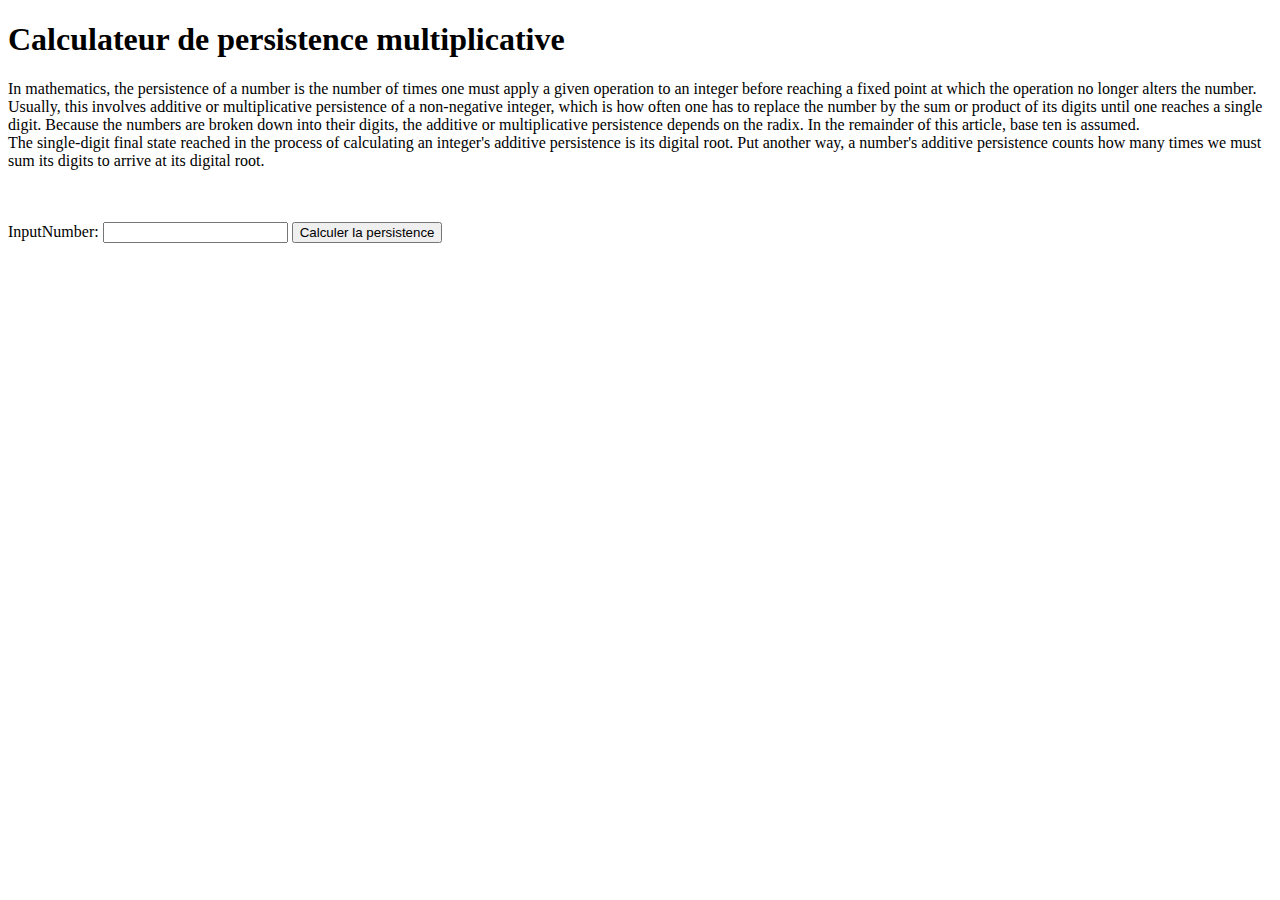
==== index.html @ 479f14e9 "this is a commit test" ====
<!DOCTYPE html>
<html lang="">

  <head>
    <meta charset="utf-8">
    <title>Persistence Multiplicative</title>
  </head>

  <body>
    <header></header>
    <main>

      <h1>Calculateur de persistence multiplicative</h1>
      <p>In mathematics, the persistence of a number is the number of times one must apply a given operation to an integer before reaching a fixed point at which the operation no longer alters the number.<br>

      Usually, this involves additive or multiplicative persistence of a non-negative integer, which is how often one has to replace the number by the sum or product of its digits until one reaches a single digit. Because the numbers are broken down into their digits, the additive or multiplicative persistence depends on the radix. In the remainder of this article, base ten is assumed.<br>

      The single-digit final state reached in the process of calculating an integer's additive persistence is its digital root. Put another way, a number's additive persistence counts how many times we must sum its digits to arrive at its digital root.</p>
      <br>
      <br>
      <label for="number">InputNumber:</label>
      <input type="number" id="InputNumber" name="InputNumber">

      <button id="multiplyButton">Calculer la persistence</button>
      <p id="result"></p>
      
      <script>
        // Input-Output
        // Get references to the input field and the result paragraph
        const numberInput = document.getElementById("InputNumber");
        const resultParagraph = document.getElementById("result");

        // Trigger
        // Get reference to the Multiply button
        const multiplyButton = document.getElementById("multiplyButton");

        // Add an event listener to the button
        multiplyButton.addEventListener("click", function () {
            // Get the value entered by the user
            const number = parseFloat(numberInput.value);

            // Check if the value is a valid number
            if (!isNaN(number)) {
                // if the number is an integer, then we can calculate its persistence
                var digitsProduct = calculateProductOfDigits(number);
                resultParagraph.textContent = "The product of digits is " + digitsProduct ;
            } else {
                // Handle the case where the input is not a valid number
                resultParagraph.textContent = "Please enter a valid number.";
            }
        });
      </script>

      <script>
        // A function to calculate the product of the digits of a number
        function calculateProductOfDigits(number){

          // Decompose the number into its digits, and store them into an array
          const numberString = number.toString();
          const digits = numberString.match(/\d/g); // regular expression is used
          const digitsInt = digits.map(digit => parseInt(digit, 10)); //converts the digits from string format to int format inside the array

          // Multiply all of the digits together, one by one
          var digitsProduct = 1;
          digitsInt.forEach(function(element){
                digitsProduct = digitsProduct * element;
              });
          return digitsProduct;
        }
        function calculatePersistence(number){
          var persistence = 0;
          var currentNumber = number; // It is important to start the loop at the right point, or persistence won't be accurate
          while (currentNumberLength > 1){
            //Calculate the product of the digits 
            currentNumber=calculateProductOfDigits(currentNumber);
            //Evaluate the length of it
            persistence = persistence + 1;
          }

          return persistence;
        }

      </script>

      


    </main>
    <footer></footer>
  </body>
</html>
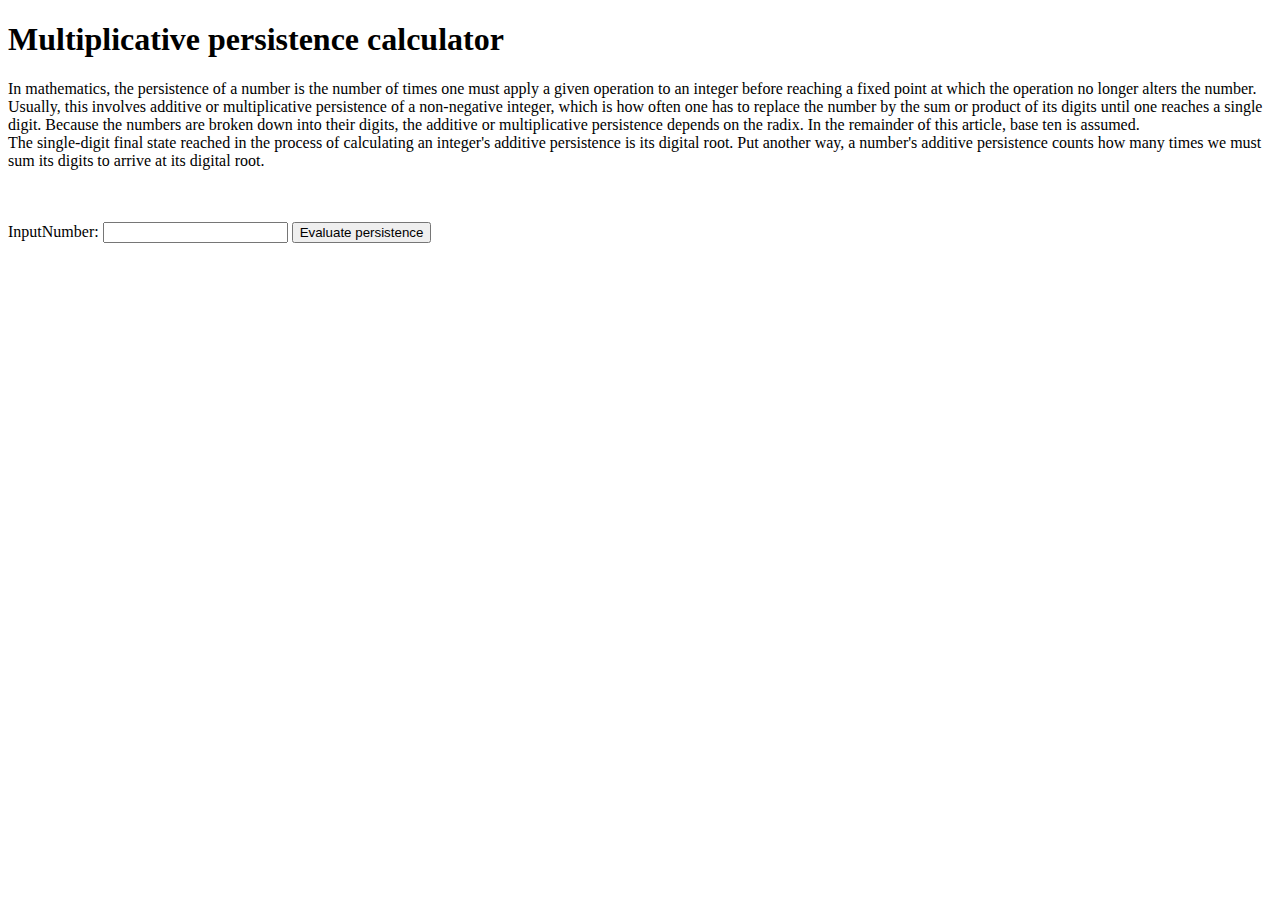
==== commit 44300b8e: "The code works !" ====
--- a/index.html
+++ b/index.html
@@ -10,7 +10,7 @@
     <header></header>
     <main>
 
-      <h1>Calculateur de persistence multiplicative</h1>
+      <h1>Multiplicative persistence calculator</h1>
       <p>In mathematics, the persistence of a number is the number of times one must apply a given operation to an integer before reaching a fixed point at which the operation no longer alters the number.<br>
 
       Usually, this involves additive or multiplicative persistence of a non-negative integer, which is how often one has to replace the number by the sum or product of its digits until one reaches a single digit. Because the numbers are broken down into their digits, the additive or multiplicative persistence depends on the radix. In the remainder of this article, base ten is assumed.<br>
@@ -21,7 +21,7 @@
       <label for="number">InputNumber:</label>
       <input type="number" id="InputNumber" name="InputNumber">
 
-      <button id="multiplyButton">Calculer la persistence</button>
+      <button id="multiplyButton">Evaluate persistence</button>
       <p id="result"></p>
       
       <script>
@@ -42,8 +42,8 @@
             // Check if the value is a valid number
             if (!isNaN(number)) {
                 // if the number is an integer, then we can calculate its persistence
-                var digitsProduct = calculateProductOfDigits(number);
-                resultParagraph.textContent = "The product of digits is " + digitsProduct ;
+                var persistence = calculatePersistence(number);
+                resultParagraph.textContent = "The multiplicative persistence is " + persistence ;
             } else {
                 // Handle the case where the input is not a valid number
                 resultParagraph.textContent = "Please enter a valid number.";
@@ -52,6 +52,23 @@
       </script>
 
       <script>
+
+        // Here are the useful functions for this page
+
+        function calculatePersistence(number){
+          var persistence = 0;
+          var currentNumber = number; // It is important to start the loop at the right point, or persistence won't be accurate
+          while (currentNumber >= 10){
+            //Calculate the product of the digits 
+            currentNumber=calculateProductOfDigits(currentNumber);
+            //Evaluate the length of it
+            alert(currentNumber)
+            persistence = persistence + 1;
+          }
+
+          return persistence;
+        }
+
         // A function to calculate the product of the digits of a number
         function calculateProductOfDigits(number){
 
@@ -67,18 +84,6 @@
               });
           return digitsProduct;
         }
-        function calculatePersistence(number){
-          var persistence = 0;
-          var currentNumber = number; // It is important to start the loop at the right point, or persistence won't be accurate
-          while (currentNumberLength > 1){
-            //Calculate the product of the digits 
-            currentNumber=calculateProductOfDigits(currentNumber);
-            //Evaluate the length of it
-            persistence = persistence + 1;
-          }
-
-          return persistence;
-        }
 
       </script>
 
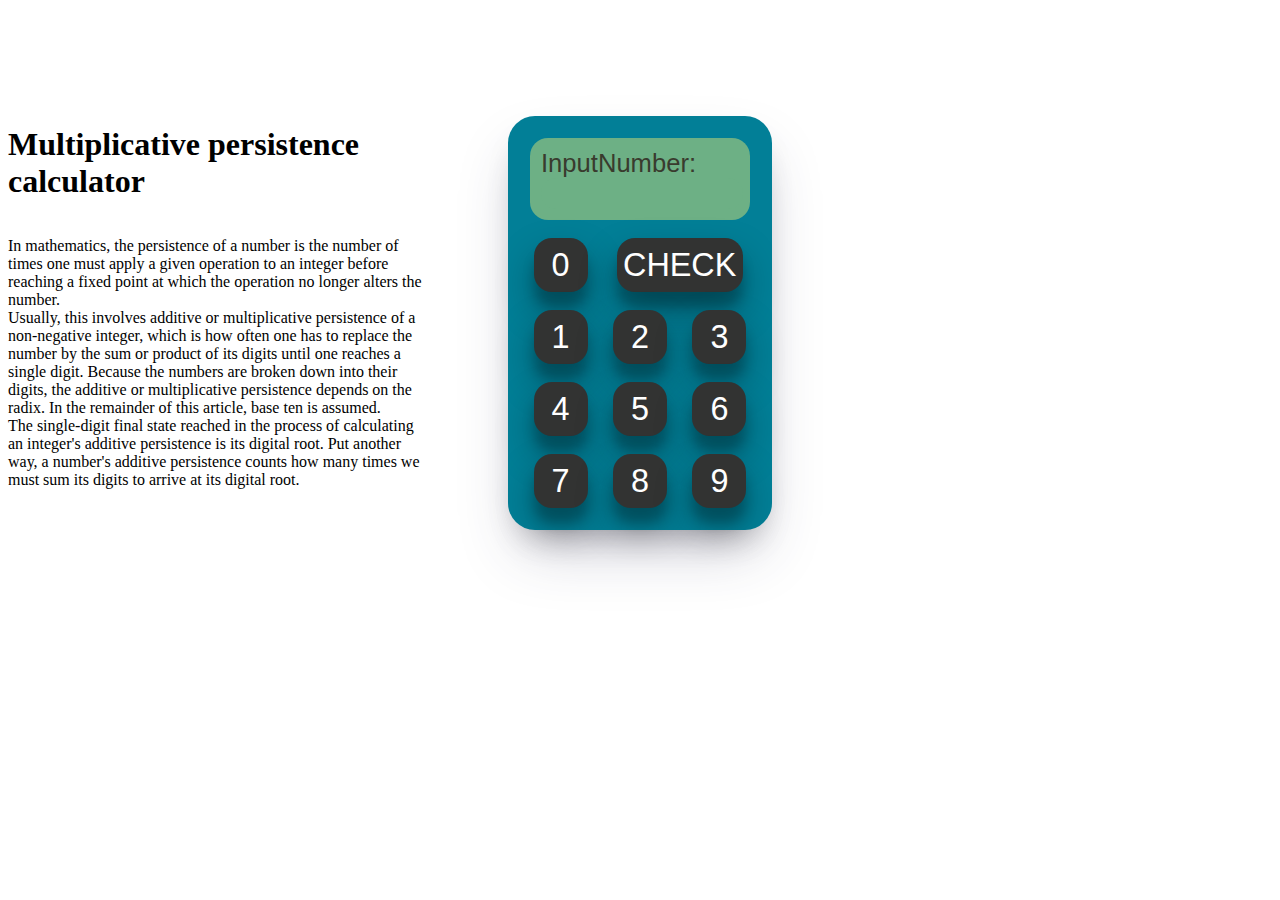
==== commit 11099766: "Repaired a lot of stuff, the js was all over the place and the HTML was a previous version, TODO : s" ====
--- a/index.html
+++ b/index.html
@@ -1,96 +1,93 @@
 <!DOCTYPE html>
 <html lang="">
 
-  <head>
-    <meta charset="utf-8">
-    <title>Persistence Multiplicative</title>
-  </head>
+<head>
+  <meta charset="utf-8">
+  <title>Persistence Multiplicative</title>
+  <!-- Link to the seven segment font for the numbers -->
+  <link href="https://fonts.cdnfonts.com/css/seven-segment" rel="stylesheet">
 
-  <body>
-    <header></header>
-    <main>
+  <link rel="stylesheet" href="style.css">
+</head>
 
+<body>
+  <header>
+
+  </header>
+  <main>
+    <section class="info-section">
       <h1>Multiplicative persistence calculator</h1>
-      <p>In mathematics, the persistence of a number is the number of times one must apply a given operation to an integer before reaching a fixed point at which the operation no longer alters the number.<br>
+      <p>In mathematics, the persistence of a number is the number of times one must apply a given operation to an
+        integer
+        before reaching a fixed point at which the operation no longer alters the number.<br>
 
-      Usually, this involves additive or multiplicative persistence of a non-negative integer, which is how often one has to replace the number by the sum or product of its digits until one reaches a single digit. Because the numbers are broken down into their digits, the additive or multiplicative persistence depends on the radix. In the remainder of this article, base ten is assumed.<br>
+        Usually, this involves additive or multiplicative persistence of a non-negative integer, which is how often one
+        has to replace the number by the sum or product of its digits until one reaches a single digit. Because the
+        numbers are broken down into their digits, the additive or multiplicative persistence depends on the radix. In
+        the
+        remainder of this article, base ten is assumed.<br>
 
-      The single-digit final state reached in the process of calculating an integer's additive persistence is its digital root. Put another way, a number's additive persistence counts how many times we must sum its digits to arrive at its digital root.</p>
+        The single-digit final state reached in the process of calculating an integer's additive persistence is its
+        digital root. Put another way, a number's additive persistence counts how many times we must sum its digits to
+        arrive at its digital root.</p>
       <br>
       <br>
-      <label for="number">InputNumber:</label>
-      <input type="number" id="InputNumber" name="InputNumber">
+    </section>
 
-      <button id="multiplyButton">Evaluate persistence</button>
-      <p id="result"></p>
-      
-      <script>
-        // Input-Output
-        // Get references to the input field and the result paragraph
-        const numberInput = document.getElementById("InputNumber");
-        const resultParagraph = document.getElementById("result");
+    <div class="calculator">
+      <div class="screen">
+        <label for="number">InputNumber:</label>
+        <input type="number" id="InputNumber" name="InputNumber" />
 
-        // Trigger
-        // Get reference to the Multiply button
-        const multiplyButton = document.getElementById("multiplyButton");
+      </div>
+      <button class="calculator-button" id="button-0">
+        0
+      </button>
+      <button class="calculator-button" id="check-button">
+        CHECK
+      </button>
+      <button class="calculator-button" id="button-1">
+        1
+      </button>
+      <button class="calculator-button" id="button-2">
+        2
+      </button>
+      <button class="calculator-button" id="button-3">
+        3
+      </button>
+      <button class="calculator-button" id="button-4">
+        4
+      </button>
+      <button class="calculator-button" id="button-5">
+        5
+      </button>
+      <button class="calculator-button" id="button-6">
+        6
+      </button>
+      <button class="calculator-button" id="button-7">
+        7
+      </button>
+      <button class="calculator-button" id="button-8">
+        8
+      </button>
+      <button class="calculator-button" id="button-9">
+        9
+      </button>
 
-        // Add an event listener to the button
-        multiplyButton.addEventListener("click", function () {
-            // Get the value entered by the user
-            const number = parseFloat(numberInput.value);
+    </div>
 
-            // Check if the value is a valid number
-            if (!isNaN(number)) {
-                // if the number is an integer, then we can calculate its persistence
-                var persistence = calculatePersistence(number);
-                resultParagraph.textContent = "The multiplicative persistence is " + persistence ;
-            } else {
-                // Handle the case where the input is not a valid number
-                resultParagraph.textContent = "Please enter a valid number.";
-            }
-        });
-      </script>
+    <div class="paper">
+      <div id="containerCalculusDetails">
+        <ul id="calculusDetailsList">
 
-      <script>
+        </ul>
+        <p id="result"></p>
+      </div>
+    </div>
 
-        // Here are the useful functions for this page
+  </main>
+  <footer></footer>
+  <script type="text/javascript" src="./scripts.js"></script>
+</body>
 
-        function calculatePersistence(number){
-          var persistence = 0;
-          var currentNumber = number; // It is important to start the loop at the right point, or persistence won't be accurate
-          while (currentNumber >= 10){
-            //Calculate the product of the digits 
-            currentNumber=calculateProductOfDigits(currentNumber);
-            //Evaluate the length of it
-            alert(currentNumber)
-            persistence = persistence + 1;
-          }
-
-          return persistence;
-        }
-
-        // A function to calculate the product of the digits of a number
-        function calculateProductOfDigits(number){
-
-          // Decompose the number into its digits, and store them into an array
-          const numberString = number.toString();
-          const digits = numberString.match(/\d/g); // regular expression is used
-          const digitsInt = digits.map(digit => parseInt(digit, 10)); //converts the digits from string format to int format inside the array
-
-          // Multiply all of the digits together, one by one
-          var digitsProduct = 1;
-          digitsInt.forEach(function(element){
-                digitsProduct = digitsProduct * element;
-              });
-          return digitsProduct;
-        }
-
-      </script>
-
-      
-
-
-    </main>
-    <footer></footer>
-  </body>
 </html>
--- a/style.css
+++ b/style.css
@@ -0,0 +1,142 @@
+/* GLOBAL VARIABLES */
+:root {
+
+    --main-color: #3537b9; 
+    --secondary-color: #f79d26;
+    --light: rgba(250, 245, 242, 0.938);
+    --dark: #14030d;
+
+    --button-sizing-unit: 5vw;
+    --button-gap: 2vw;
+    --button-sizing-unit: 6vh;
+    --button-gap: 2vh;
+    --button-font: ;
+    --screen-font: 'Seven Segment', sans-serif;
+    --screen-font-size: 2vw;
+    --screen-font-color:#393B2E;
+    --screen-background-color: #6DB085;
+
+    --main-font: arial;
+    --title-font: impact;
+
+    --text-font-size: 16pt;
+    --title-font-size: 24pt;
+}
+
+/* Font import for the calculator screen */
+@import url('https://fonts.cdnfonts.com/css/seven-segment');
+
+main {
+    display: grid;
+    grid-template: 1fr / 1fr 1fr 1fr;
+    justify-content: center;
+    align-items: center;
+}
+
+/* Section about what persistence is */
+.info-section{
+    align-self: center;
+    justify-self: center;
+    display: flex;
+    flex-direction: column;
+    justify-content: center;
+    align-items: center;
+}
+
+
+/* CALCULATOR */
+.calculator {
+    align-self: center;
+    justify-self: center;
+    max-height : 80vh;
+    border-radius: calc(var(--button-sizing-unit) / 2);
+    /* background-color: #606060; */
+    background-color: #027F97;
+    border-color: #0B657B;
+    border: 2px;
+    display: grid;
+    grid-template-columns: 1fr 1fr 1fr;
+    gap: var(--button-gap);
+    padding: calc(var(--button-gap) * 1.2);
+    /* Giving it the 3D look */
+    box-shadow: rgba(50, 50, 93, 0.25) 0px 30px 60px -12px, rgba(0, 0, 0, 0.3) 0px 18px 36px -18px;
+}
+
+.calculator-button {
+    place-self: center;
+    width: var(--button-sizing-unit);
+    height: var(--button-sizing-unit);
+    border-radius: calc(var(--button-sizing-unit) / 3);
+    /* background-color: #8F8F8F; */
+    background-color: #323332;
+    border: 0px;
+    color: white;
+    font-size: calc(var(--button-sizing-unit) * .6);
+    display:flex;
+    justify-content: center;
+    align-items: center;
+    box-shadow: rgba(0, 0, 0, 0.3) 0px 19px 38px, rgba(0, 0, 0, 0.22) 0px 15px 12px;
+    transform: scale(1);
+    transition-property: transform;
+    transition-duration: .3s;
+    transition-timing-function: ease;
+}
+
+.calculator-button:hover {
+    box-shadow: none;
+    transform: scale(1.2);
+}
+
+.calculator-button:active {
+    transform: scale(1.1);
+}
+
+#check-button {
+    grid-column: span 2;
+    width: calc(var(--button-sizing-unit) * 2 + var(--button-gap));
+}
+
+.screen {
+    place-self: center;
+    max-width: calc(var(--button-sizing-unit) * 3 + var(--button-gap) * 2);
+    min-height: var(--button-sizing-unit);
+    background-color: var(--screen-background-color);
+    padding: calc(var(--button-gap) * .618);
+    grid-column: span 3;
+    border-radius: calc(var(--button-sizing-unit) / 3);
+    font-family: var(--screen-font);
+    font-size: var(--screen-font-size);
+    color: var(--screen-font-color)
+}
+
+
+
+/* Make the input box blend in in the screen */
+.screen input{
+    background-color: inherit;
+    font-family: inherit;
+    font-size: inherit;
+    border: none;
+    border-radius: inherit;
+    color: inherit;
+    max-width: 100%;
+}
+
+.screen input:focus-visible {
+    padding: none;
+}
+
+
+
+/* Paper sheet */
+
+/* Remove the dots from the UL */
+.paper ul {
+    list-style-type: none;
+}
+
+.paper {
+    background-image: url("./americanPaper.png");
+    height: 70vh;
+    width: 45vh;
+}
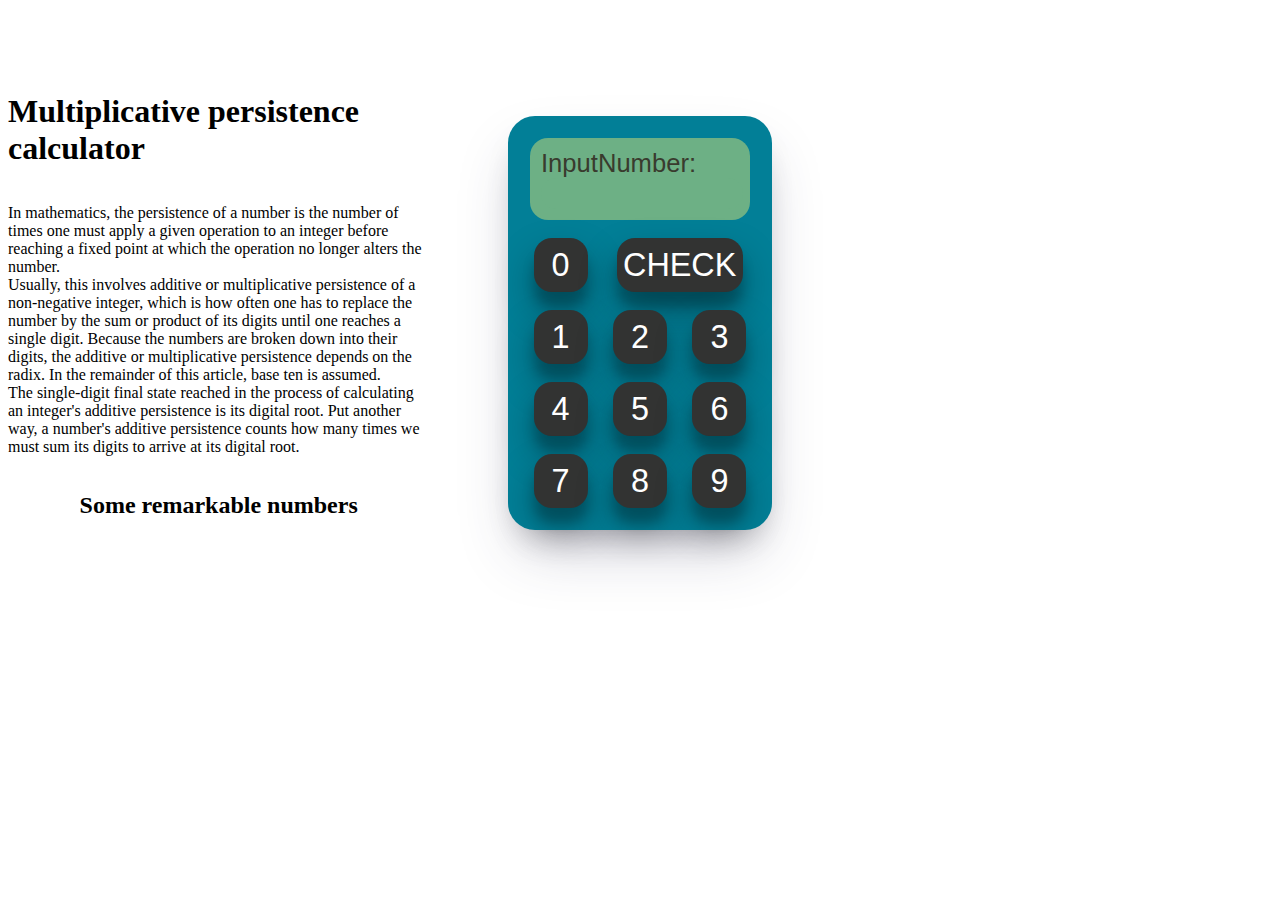
==== commit f32f4943: "essai de github" ====
--- a/index.html
+++ b/index.html
@@ -6,6 +6,8 @@
   <title>Persistence Multiplicative</title>
   <!-- Link to the seven segment font for the numbers -->
   <link href="https://fonts.cdnfonts.com/css/seven-segment" rel="stylesheet">
+  <link href="https://fonts.cdnfonts.com/css/edu-sa-beginner" rel="stylesheet">
+                
 
   <link rel="stylesheet" href="style.css">
 </head>
@@ -30,6 +32,8 @@
         The single-digit final state reached in the process of calculating an integer's additive persistence is its
         digital root. Put another way, a number's additive persistence counts how many times we must sum its digits to
         arrive at its digital root.</p>
+
+        <h2>Some remarkable numbers</h2>
       <br>
       <br>
     </section>
